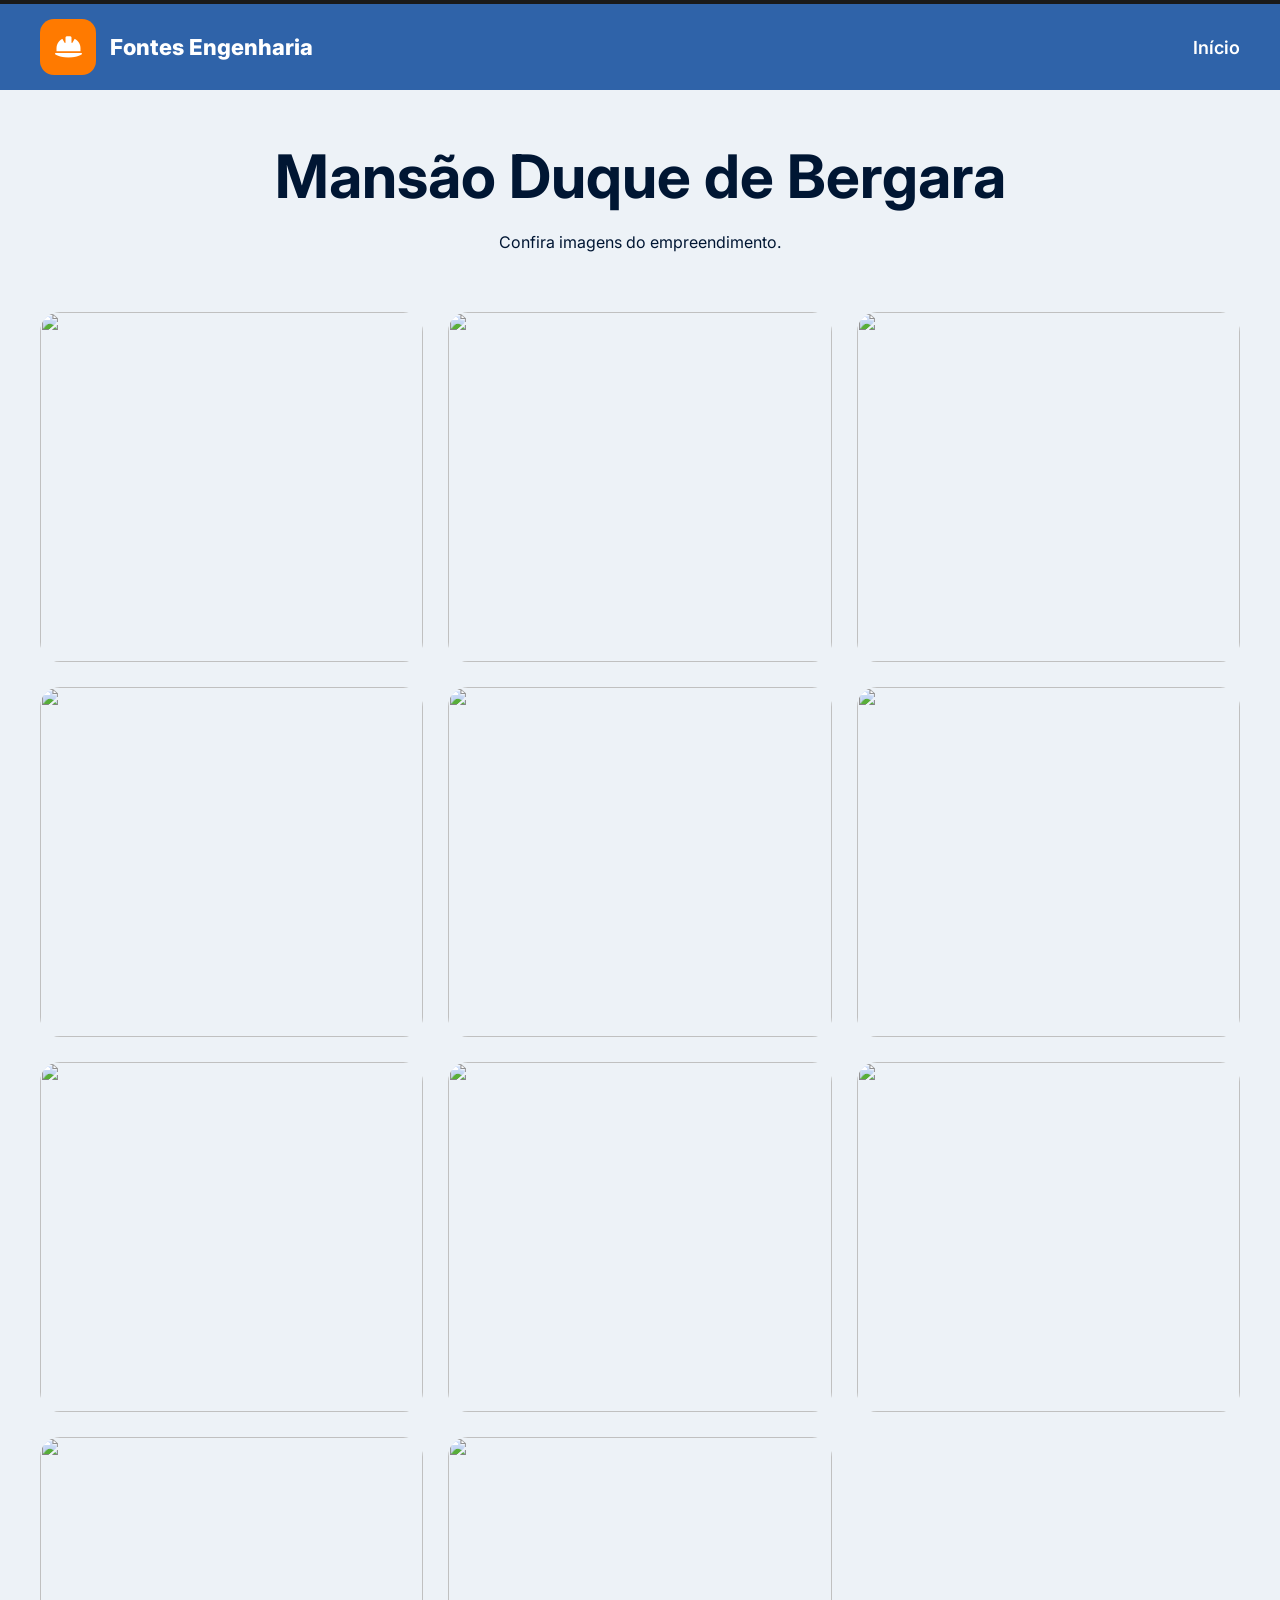
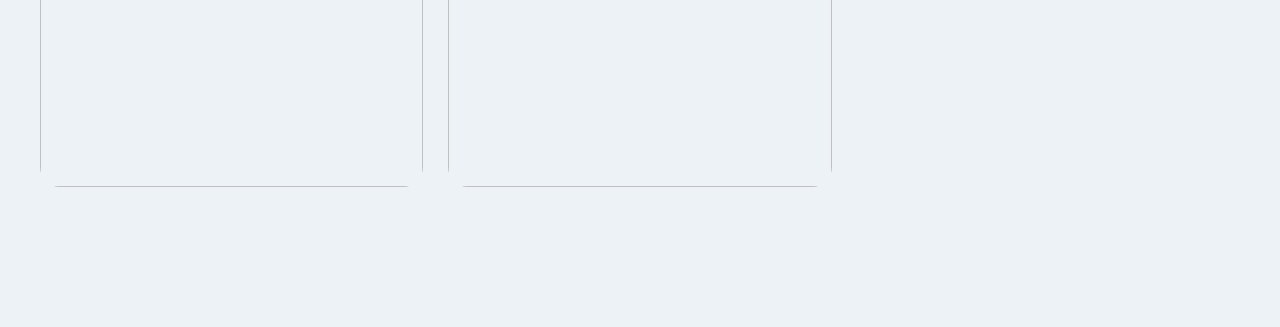
==== obra1.html @ c2197e1e "Update obra1.html" ====
<!-- =========================
ARQUIVO: obra1.html
========================= -->
<!DOCTYPE html>
<html lang="pt-BR">

<head>
  <meta charset="UTF-8">
  <meta name="viewport" content="width=device-width, initial-scale=1.0">

  <title>Galeria da Obra</title>

  <link rel="stylesheet" href="site.css">

  <!-- FONT -->
  <link rel="preconnect" href="https://fonts.googleapis.com">
  <link href="https://fonts.googleapis.com/css2?family=Inter:wght@300;400;500;600;700;800;900&display=swap"
    rel="stylesheet">

  <!-- ICONS -->
  <link rel="stylesheet"
    href="https://cdnjs.cloudflare.com/ajax/libs/font-awesome/6.5.1/css/all.min.css" />
</head>

<body>

  <!-- HEADER -->
  <header class="header">

    <div class="logo">

      <div class="logo-icon">
        <i class="fa-solid fa-helmet-safety"></i>
      </div>

      <h2>Fontes Engenharia</h2>

    </div>

    <nav class="menu">
      <a href="index.html">Início</a>
    </nav>

  </header>

  <!-- GALERIA -->
  <section class="galeria-page">

    <div class="galeria-title">

      <h1>
        Mansão Duque de Bergara
      </h1>

      <p>
        Confira imagens do empreendimento.
      </p>

    </div>

    <div class="galeria-grid">

      <img
        src="C:\Users\vitor\TRABALHO\SITE\site ia\assets\obra1\foto1.jpg">

      <img
        src="C:\Users\vitor\TRABALHO\SITE\site ia\assets\obra1\foto2.jpg">

      <img
        src="C:\Users\vitor\TRABALHO\SITE\site ia\assets\obra1\foto3.jpg">

      <img
        src="C:\Users\vitor\TRABALHO\SITE\site ia\assets\obra1\foto3.jpg">

      <img
        src="C:\Users\vitor\TRABALHO\SITE\site ia\assets\obra1\foto4.jpg">

      <img
        src="C:\Users\vitor\TRABALHO\SITE\site ia\assets\obra1\foto5.jpg">

        <img
        src="C:\Users\vitor\TRABALHO\SITE\site ia\assets\obra1\foto6.jpg">

        <img
        src="C:\Users\vitor\TRABALHO\SITE\site ia\assets\obra1\foto7.jpg">

        <img
        src="C:\Users\vitor\TRABALHO\SITE\site ia\assets\obra1\foto8.jpg">

        <img
        src="C:\Users\vitor\TRABALHO\SITE\site ia\assets\obra1\foto9.jpg">

        <img
        src="C:\Users\vitor\TRABALHO\SITE\site ia\assets\obra1\foto10.jpg">

    </div>

  </section>

  <script src="site.js"></script>

</body>

</html>
---- site.css ----
/* =========================
ARQUIVO: style.css
========================= */

*{
    margin:0;
    padding:0;
    box-sizing:border-box;
}

html{
    scroll-behavior:smooth;
}

body{
    font-family:'Inter', sans-serif;
    background:#edf2f7;
    color:#001633;
}

/* HEADER */

.header{
    width:100%;
    height:90px;
    background:#2f63a9;
    position:fixed;
    top:0;
    left:0;
    z-index:999;
    display:flex;
    align-items:center;
    justify-content:space-between;
    padding:0 40px;
    border-top:4px solid #1a1a1a;
}

.logo{
    display:flex;
    align-items:center;
    gap:14px;
}

.logo-icon{
    width:56px;
    height:56px;
    border-radius:14px;
    background:#ff7a00;
    display:flex;
    align-items:center;
    justify-content:center;
    color:white;
    font-size:24px;
}

.logo h2{
    color:white;
    font-size:22px;
    font-weight:800;
}

.menu{
    display:flex;
    gap:40px;
}

.menu a{
    color:white;
    text-decoration:none;
    font-size:18px;
    font-weight:600;
}

.header-buttons{
    display:flex;
    align-items:center;
    gap:20px;
}

.instagram{
    color:white;
    font-size:33px;
}

.whatsapp{
    background:#ff7a00;
    color:white;
    text-decoration:none;
    padding:16px 20px;
    border-radius:14px;
    font-weight:700;
}

/* HERO */

.hero{
    width:100%;
    height:100vh;
    background:url('https://images.unsplash.com/photo-1504307651254-35680f356dfd?q=80&w=1600&auto=format&fit=crop');
    background-size:cover;
    background-position:center;
    position:relative;
    display:flex;
    align-items:center;
    padding:120px 80px;
}

.overlay{
    position:absolute;
    inset:0;
    background:linear-gradient(to right,
    rgba(0,42,92,0.94),
    rgba(0,42,92,0.45));
}

.hero-content{
    position:relative;
    z-index:2;
    max-width:850px;
}

.tag{
    background:#ff7a00;
    color:white;
    padding:14px 22px;
    border-radius:999px;
    display:inline-block;
    margin-bottom:30px;
    font-weight:700;
}

.hero h1{
    color:white;
    font-size:82px;
    line-height:1.05;
    margin-bottom:30px;
    font-weight:900;
}

.hero h1 span{
    color:#ff7a00;
}

.hero p{
    color:white;
    font-size:28px;
    line-height:1.6;
    margin-bottom:40px;
}

.hero-buttons{
    display:flex;
    gap:20px;
}

.btn-primary,
.btn-secondary{
    padding:18px 32px;
    border-radius:14px;
    text-decoration:none;
    font-weight:700;
}

.btn-primary{
    background:#ff7a00;
    color:white;
}

.btn-secondary{
    border:2px solid white;
    color:white;
}

/* SOBRE */

.sobre{
    padding:120px 80px;
    background:white;
}

.sobre-container{
    display:grid;
    grid-template-columns:1fr 1fr;
    gap:60px;
    align-items:center;
}

.section-mini-title{
    color:#ff7a00;
    font-weight:700;
    letter-spacing:2px;
}

.sobre h2{
    font-size:56px;
    margin:20px 0;
}

.sobre p{
    color:#55657c;
    font-size:20px;
    line-height:1.7;
    margin-bottom:20px;
}

.sobre-image img{
    width:100%;
    border-radius:24px;
    height:650px;
    object-fit:cover;
}

.numeros{
    display:flex;
    gap:20px;
    margin-top:30px;
}

.numero-box{
    background:#f3f6fb;
    flex:1;
    padding:30px;
    border-radius:20px;
}

.numero-box h3{
    font-size:42px;
    color:#ff7a00;
}

/* OBRAS */

.obras{
    padding:120px 40px;
}

.section-title{
    text-align:center;
    margin-bottom:70px;
}

.section-title span{
    color:#ff7a00;
    font-weight:700;
    letter-spacing:2px;
}

.section-title h2{
    font-size:62px;
    margin:20px 0;
}

.section-title p{
    color:#60728b;
    font-size:24px;
}

.cards{
    display:grid;
    grid-template-columns:repeat(3,1fr);
    gap:30px;
}

.card{
    background:white;
    border-radius:24px;
    overflow:hidden;
    transition:0.4s;
}

.card:hover{
    transform:translateY(-8px);
}

.card-image{
    height:420px;
    overflow:hidden;
}

.card-image img{
    width:100%;
    height:100%;
    object-fit:cover;
    transition:0.4s;
}

.card:hover img{
    transform:scale(1.08);
}

.card-content{
    padding:34px;
}

.local{
    color:#66758a;
    font-size:18px;
}

.card-content h3{
    font-size:40px;
    margin:20px 0 30px;
}

.card-content a{
    text-decoration:none;
    color:#0046a8;
    font-size:24px;
    font-weight:700;
}

/* CONTATO */

.contato{
    background:#003f95;
    color:white;
    padding:90px 40px 30px;
}

.contato-container{
    display:grid;
    grid-template-columns:1.5fr 1fr 1fr;
    gap:60px;
}

.logo-footer{
    display:flex;
    align-items:center;
    gap:14px;
    margin-bottom:30px;
}

.contato-info p{
    color:#dbe3ef;
    font-size:20px;
    line-height:1.7;
}

.contato-box h3{
    color:#ff7a00;
    font-size:36px;
    margin-bottom:30px;
}

.contato-box p{
    font-size:22px;
    line-height:1.8;
}

.copyright{
    border-top:1px solid rgba(255,255,255,0.1);
    margin-top:70px;
    padding-top:30px;
    text-align:center;
}

/* GALERIA */

.galeria-page{
    padding:140px 40px;
}

.galeria-title{
    text-align:center;
    margin-bottom:60px;
}

.galeria-title h1{
    font-size:60px;
    margin-bottom:20px;
}

.galeria-grid{
    display:grid;
    grid-template-columns:repeat(3,1fr);
    gap:25px;
}

.galeria-grid img{
    width:100%;
    height:350px;
    object-fit:cover;
    border-radius:20px;
    cursor:pointer;
    transition:0.4s;
}

.galeria-grid img:hover{
    transform:scale(1.03);
}

/* LIGHTBOX */

#lightbox{
    position:fixed;
    inset:0;
    background:rgba(0,0,0,0.95);
    display:none;
    align-items:center;
    justify-content:center;
    z-index:99999;
}

#lightbox img{
    max-width:85%;
    max-height:85%;
    border-radius:20px;
    animation:zoom 0.3s ease;
}

#fechar{
    position:absolute;
    top:25px;
    right:40px;
    font-size:50px;
    color:white;
    cursor:pointer;
}

#seta-esquerda,
#seta-direita{
    position:absolute;
    top:50%;
    transform:translateY(-50%);
    color:white;
    font-size:70px;
    cursor:pointer;
    user-select:none;
    padding:20px;
}

#seta-esquerda{
    left:30px;
}

#seta-direita{
    right:30px;
}

@keyframes zoom{

    from{
        transform:scale(0.8);
        opacity:0;
    }

    to{
        transform:scale(1);
        opacity:1;
    }

}

/* RESPONSIVO */

@media(max-width:1200px){

    .cards{
        grid-template-columns:1fr;
    }

    .sobre-container{
        grid-template-columns:1fr;
    }

    .contato-container{
        grid-template-columns:1fr;
    }

}

@media(max-width:900px){

    .menu{
        display:none;
    }

    .hero{
        padding:120px 30px;
    }

    .hero h1{
        font-size:50px;
    }

    .hero p{
        font-size:22px;
    }

    .sobre,
    .obras{
        padding:100px 20px;
    }

    .section-title h2{
        font-size:42px;
    }

    .galeria-grid{
        grid-template-columns:1fr;
    }

}

@media(max-width:600px){

    .logo h2{
        display:none;
    }

    .hero h1{
        font-size:38px;
    }

    .hero-buttons{
        flex-direction:column;
    }

}
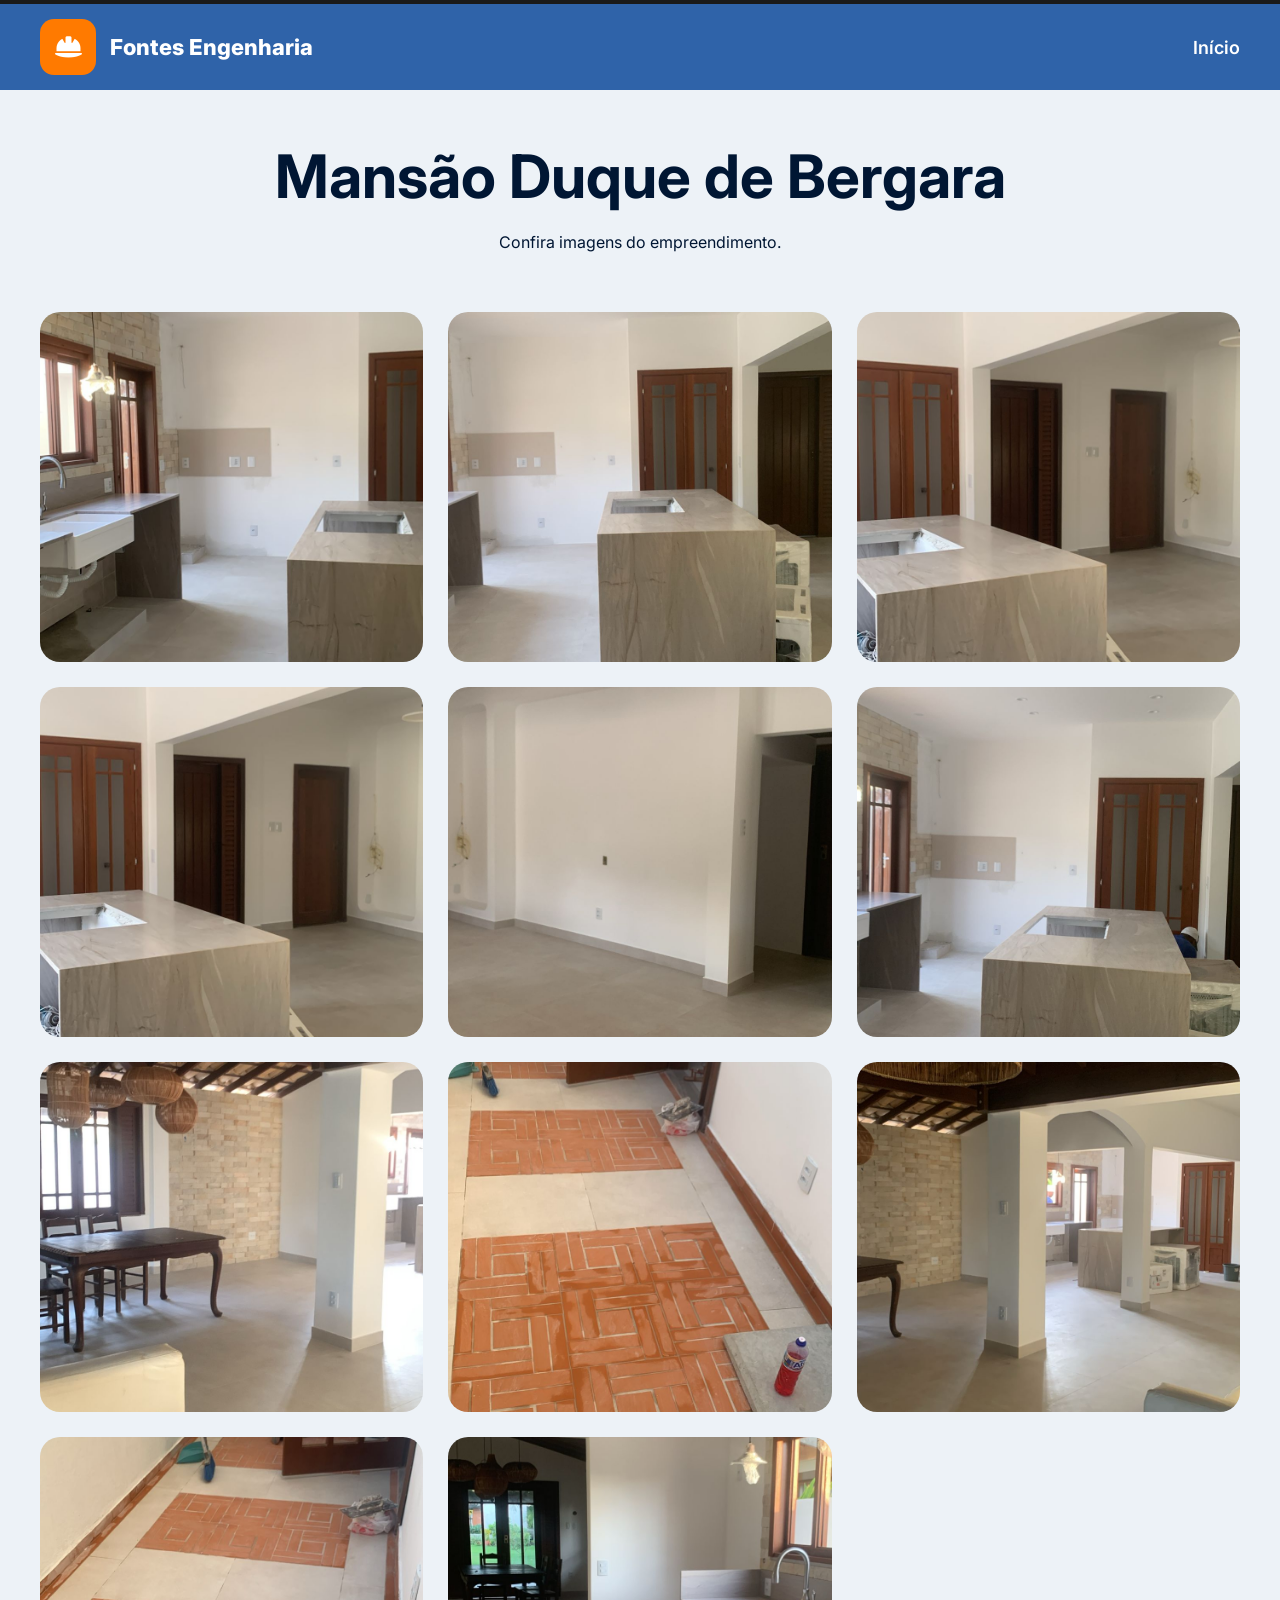
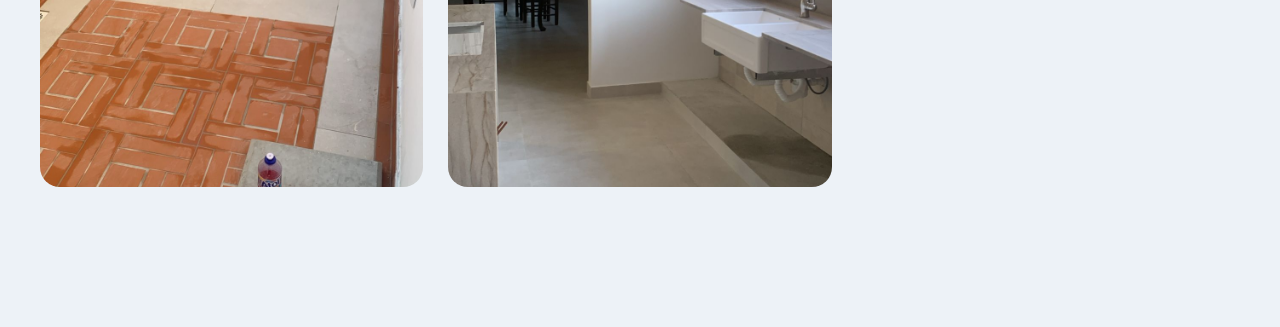
==== commit fe5b39fa: "Update obra1.html" ====
--- a/obra1.html
+++ b/obra1.html
@@ -61,37 +61,37 @@
     <div class="galeria-grid">
 
       <img
-        src="C:\Users\vitor\TRABALHO\SITE\site ia\assets\obra1\foto1.jpg">
+        src="assets/obra1/foto1.jpg">
 
       <img
-        src="C:\Users\vitor\TRABALHO\SITE\site ia\assets\obra1\foto2.jpg">
+        src="assets\obra1\foto2.jpg">
 
       <img
-        src="C:\Users\vitor\TRABALHO\SITE\site ia\assets\obra1\foto3.jpg">
+        src="assets\obra1\foto3.jpg">
 
       <img
-        src="C:\Users\vitor\TRABALHO\SITE\site ia\assets\obra1\foto3.jpg">
+        src="assets\obra1\foto3.jpg">
 
       <img
-        src="C:\Users\vitor\TRABALHO\SITE\site ia\assets\obra1\foto4.jpg">
+        src="assets\obra1\foto4.jpg">
 
       <img
-        src="C:\Users\vitor\TRABALHO\SITE\site ia\assets\obra1\foto5.jpg">
+        src="assets\obra1\foto5.jpg">
 
         <img
-        src="C:\Users\vitor\TRABALHO\SITE\site ia\assets\obra1\foto6.jpg">
+        src="assets\obra1\foto6.jpg">
 
         <img
-        src="C:\Users\vitor\TRABALHO\SITE\site ia\assets\obra1\foto7.jpg">
+        src="assets\obra1\foto7.jpg">
 
         <img
-        src="C:\Users\vitor\TRABALHO\SITE\site ia\assets\obra1\foto8.jpg">
+        src="assets\obra1\foto8.jpg">
 
         <img
-        src="C:\Users\vitor\TRABALHO\SITE\site ia\assets\obra1\foto9.jpg">
+        src="assets\obra1\foto9.jpg">
 
         <img
-        src="C:\Users\vitor\TRABALHO\SITE\site ia\assets\obra1\foto10.jpg">
+        src="assets\obra1\foto10.jpg">
 
     </div>
 
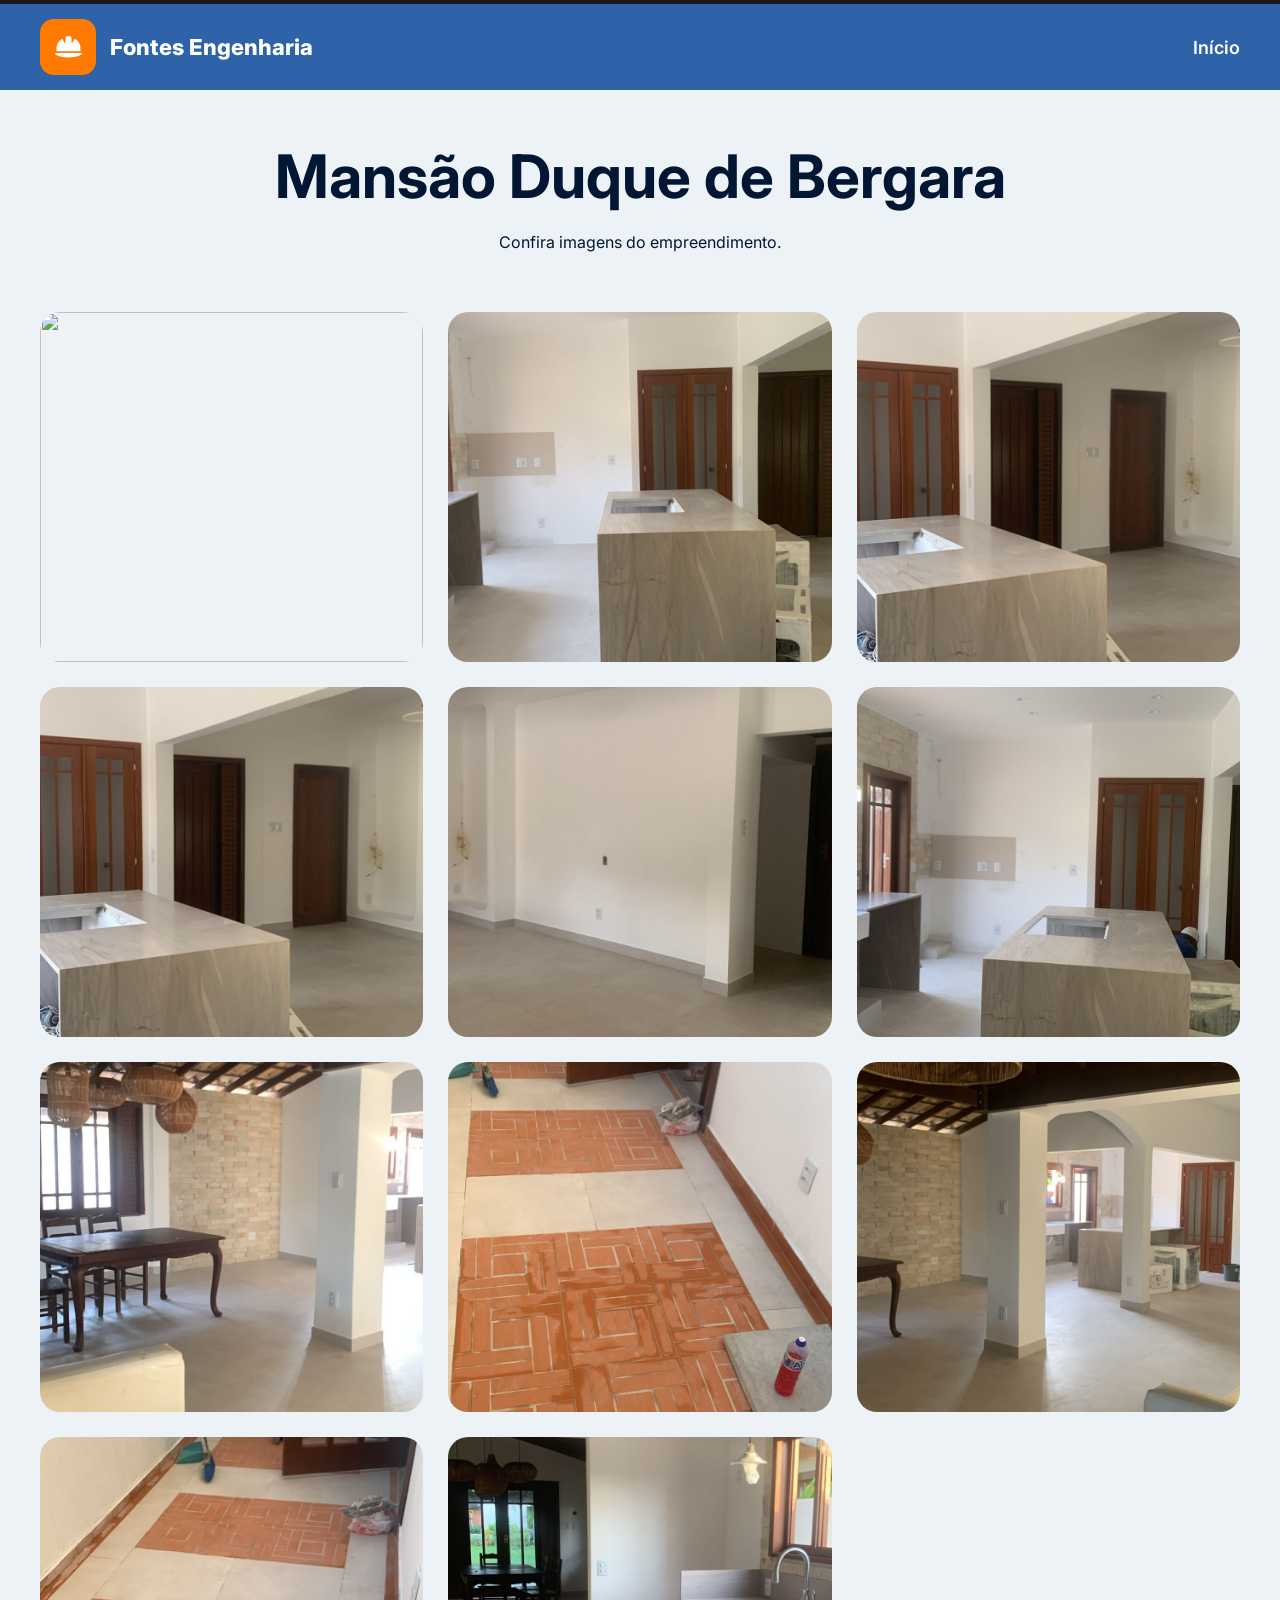
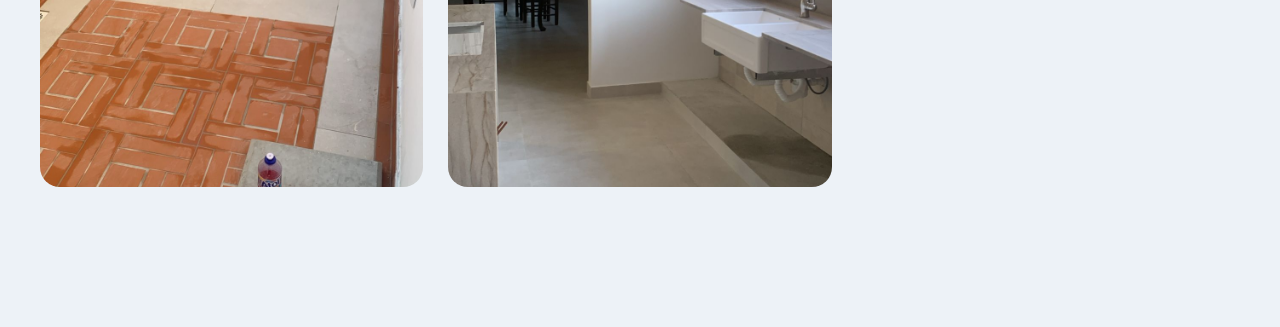
==== commit 1e8bfbcc: "Update obra1.html" ====
--- a/obra1.html
+++ b/obra1.html
@@ -61,7 +61,7 @@
     <div class="galeria-grid">
 
       <img
-        src="assets/obra1/foto1.jpg">
+        src="sitefontes\assets/obra1/foto1.jpg">
 
       <img
         src="assets\obra1\foto2.jpg">
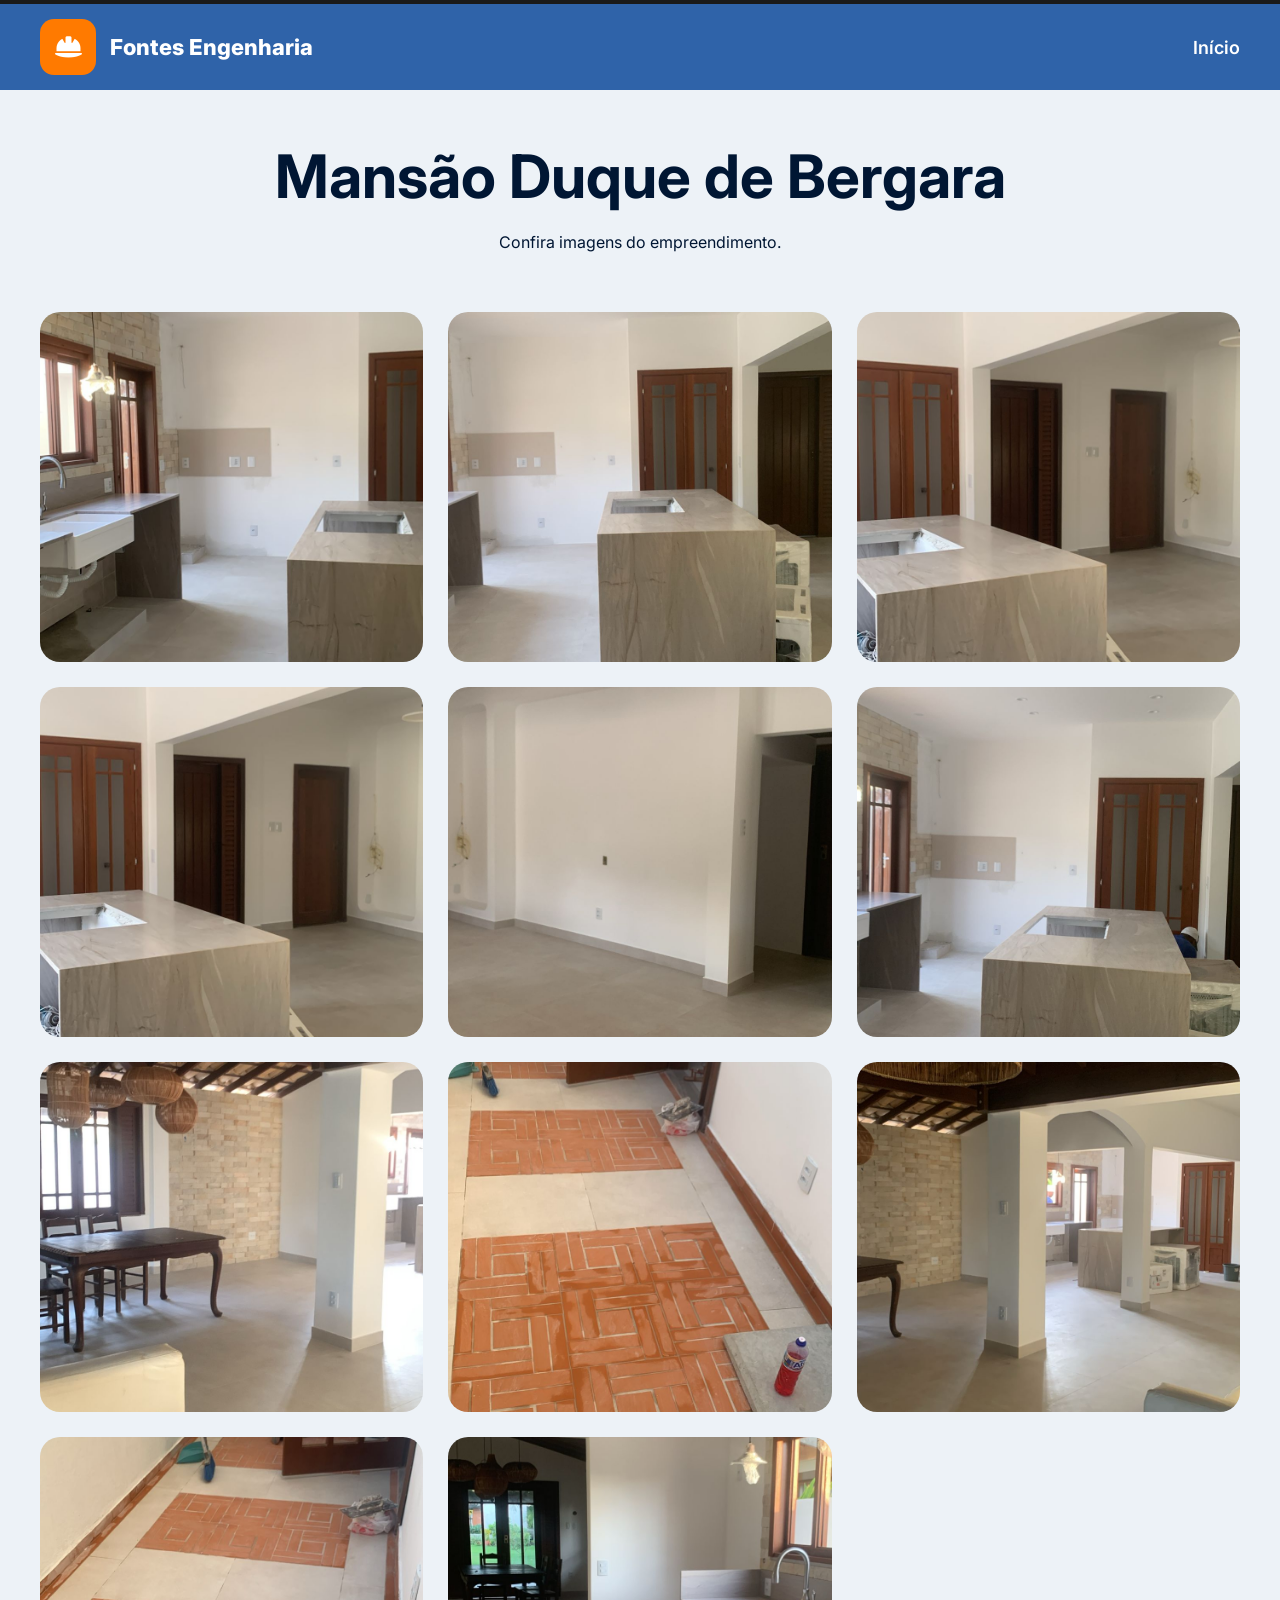
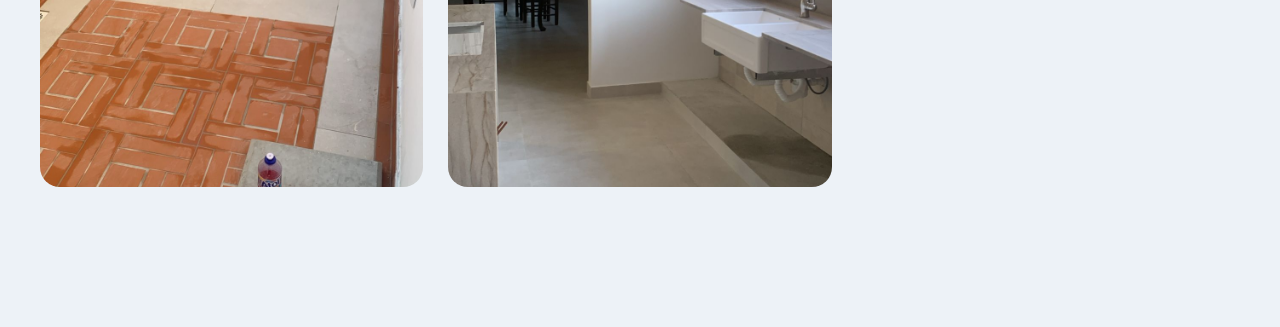
==== commit 309665af: "Update obra1.html" ====
--- a/obra1.html
+++ b/obra1.html
@@ -61,7 +61,7 @@
     <div class="galeria-grid">
 
       <img
-        src="sitefontes\assets/obra1/foto1.jpg">
+        src="../assets/obra1/foto1.jpg">
 
       <img
         src="assets\obra1\foto2.jpg">
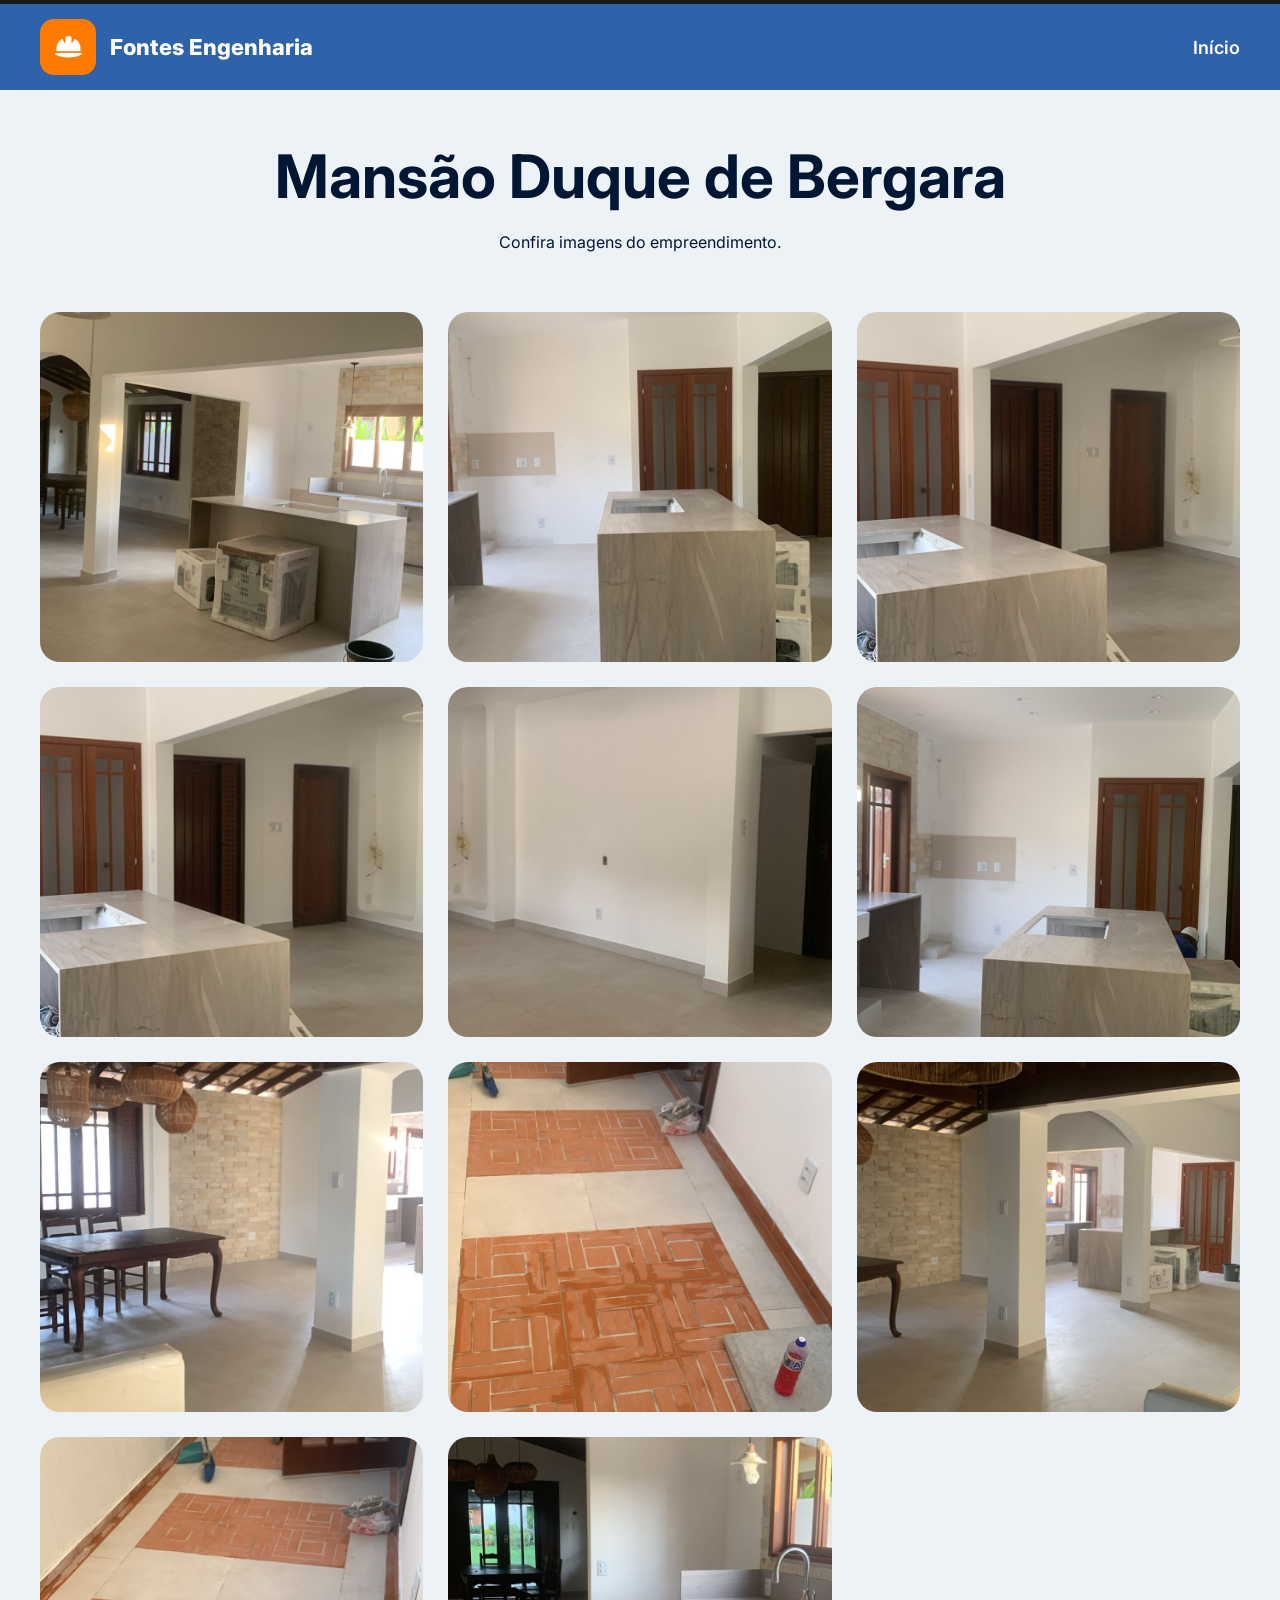
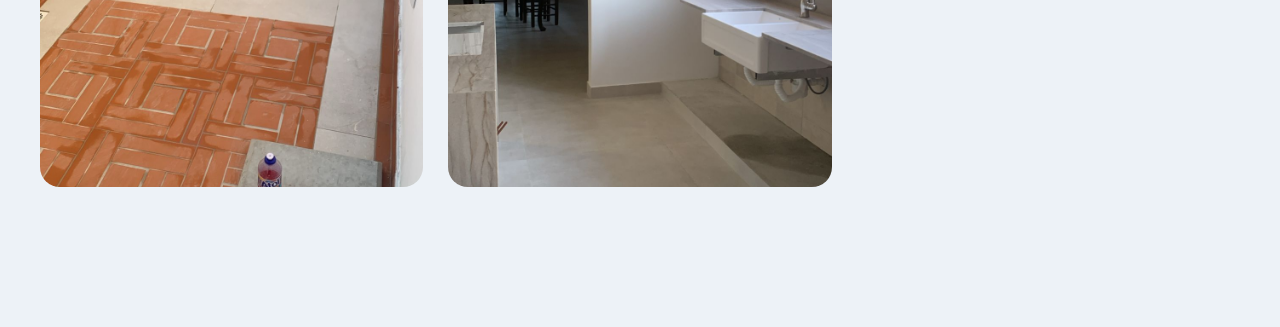
==== commit 43f953c0: "Update obra1.html" ====
--- a/obra1.html
+++ b/obra1.html
@@ -61,7 +61,7 @@
     <div class="galeria-grid">
 
       <img
-        src="../assets/obra1/foto1.jpg">
+        src="assets\obra1\foto11.jpg">
 
       <img
         src="assets\obra1\foto2.jpg">
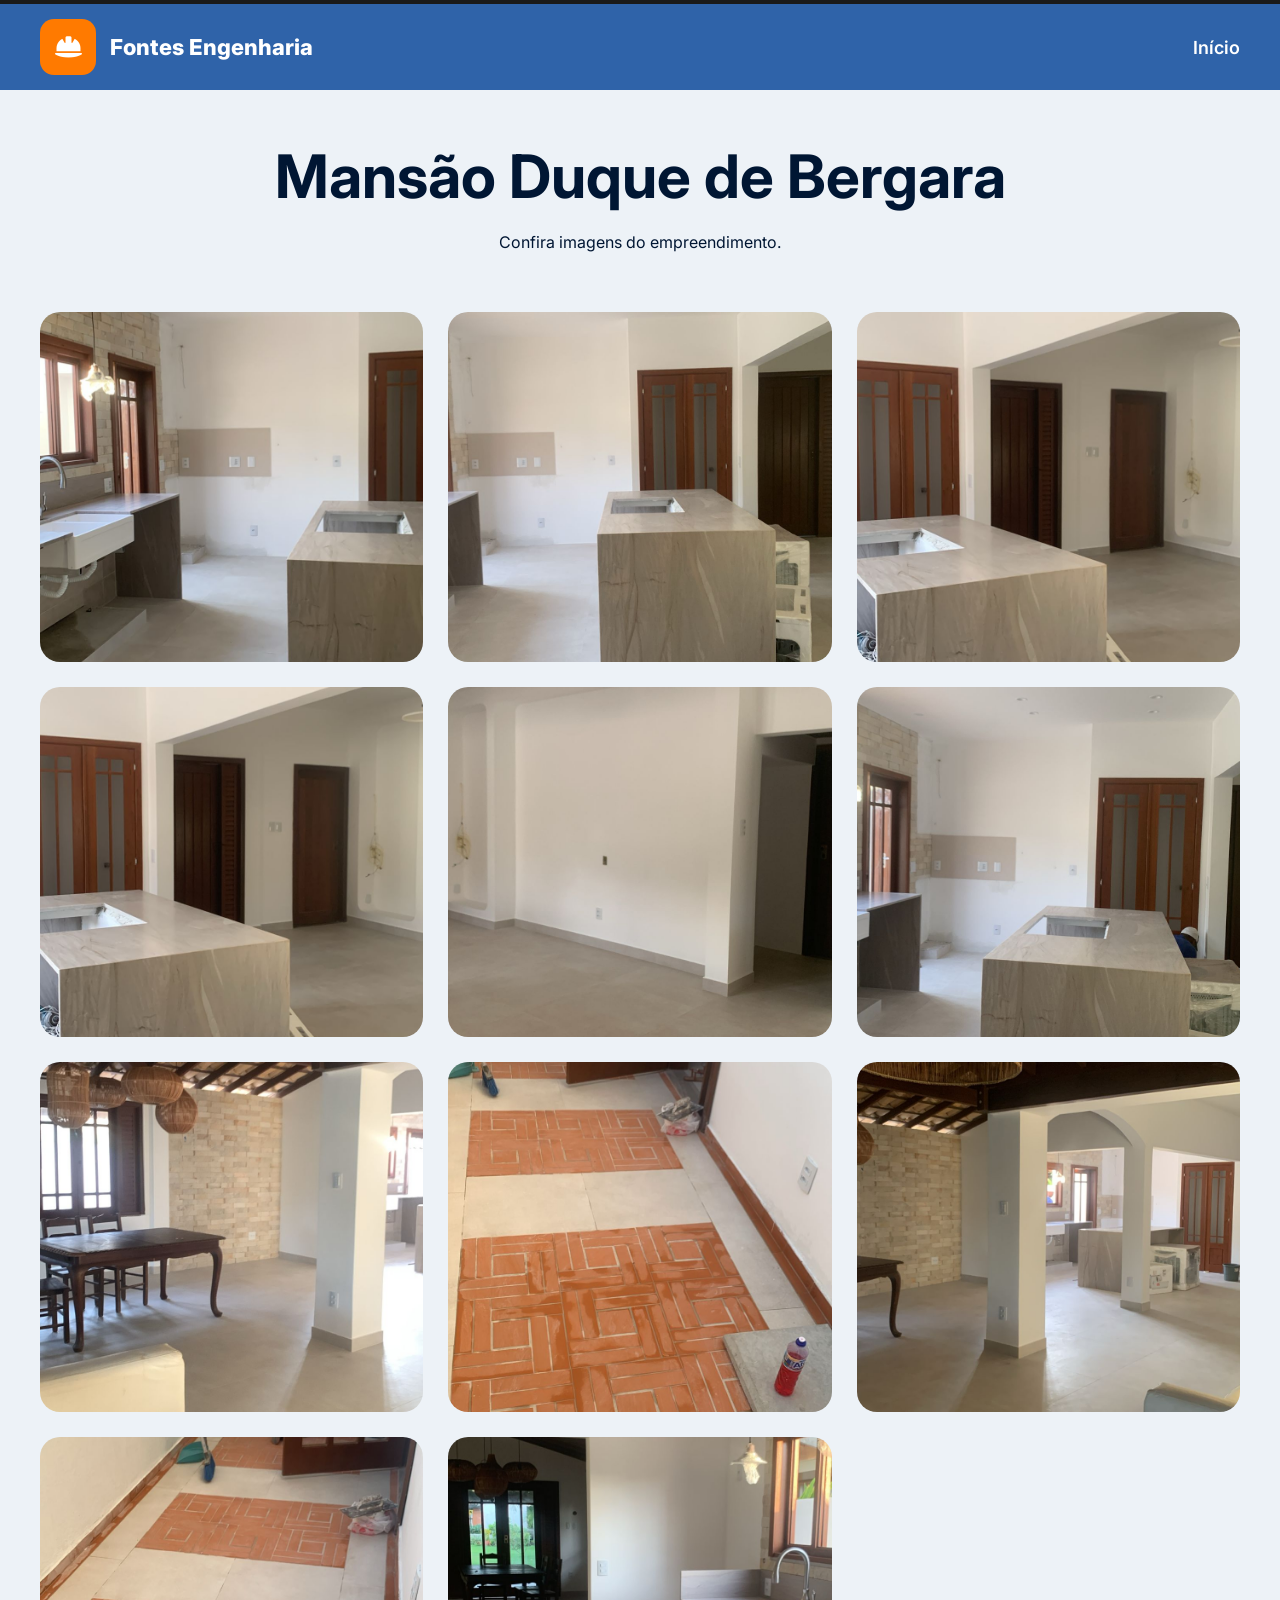
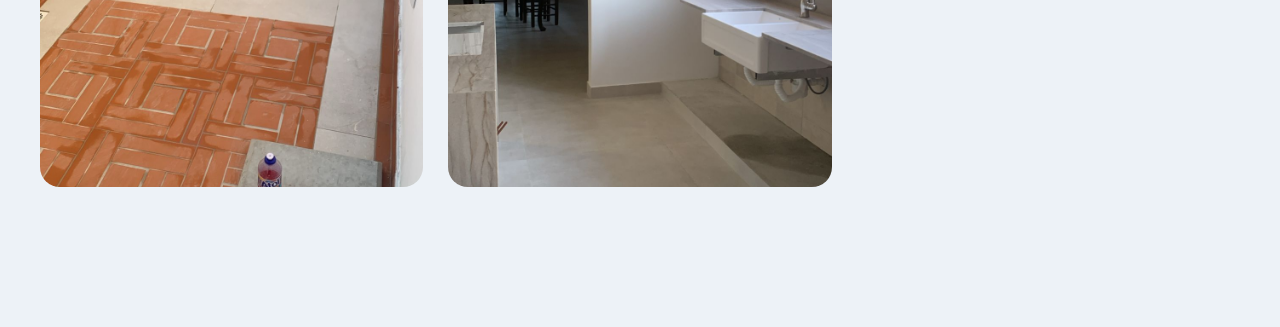
==== commit 80f8748d: "Update obra1.html" ====
--- a/obra1.html
+++ b/obra1.html
@@ -61,7 +61,7 @@
     <div class="galeria-grid">
 
       <img
-        src="assets\obra1\foto11.jpg">
+        src="assets\obra1\foto1.jpg">
 
       <img
         src="assets\obra1\foto2.jpg">
